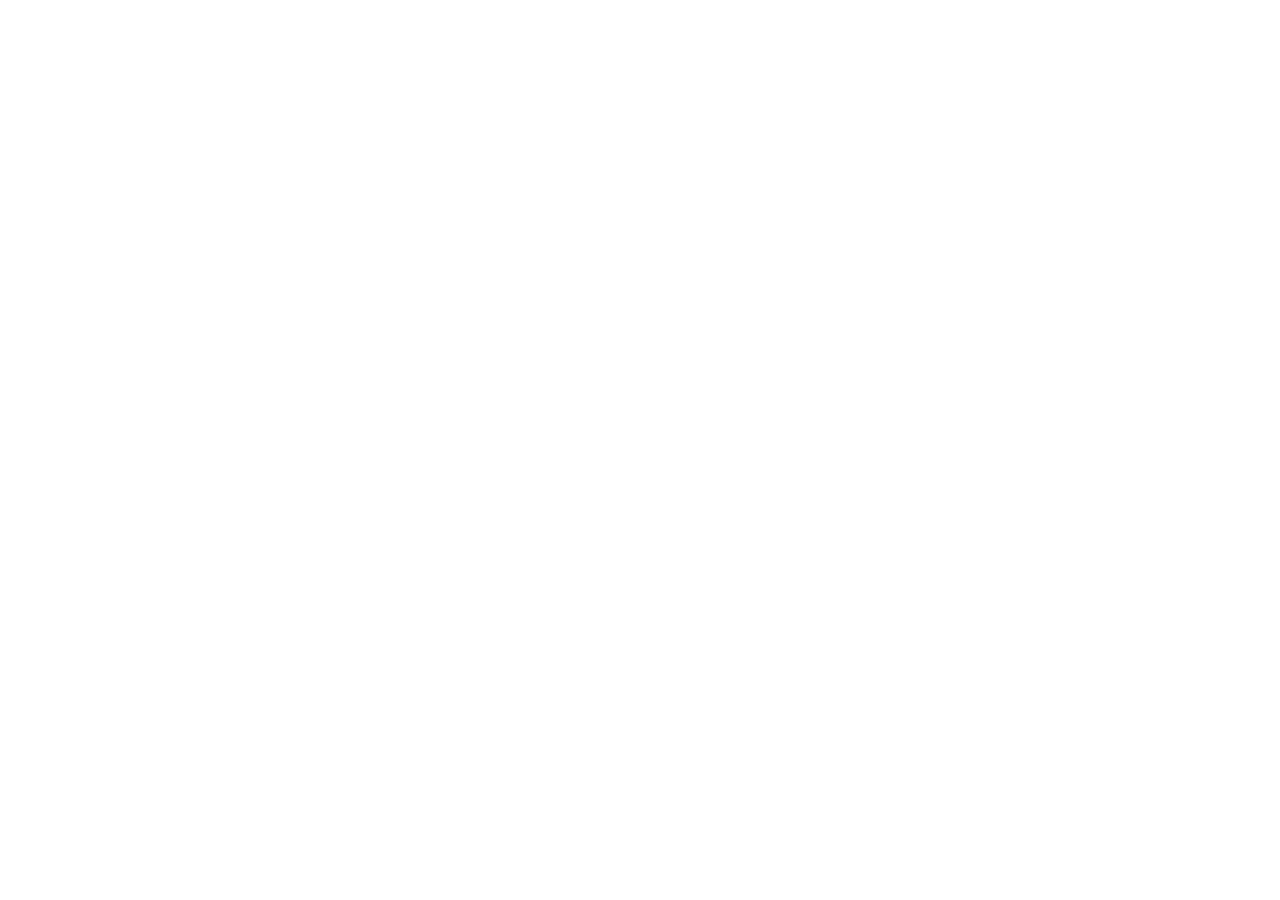
==== index.html @ 3a25a8b3 "1-oe" ====
<!DOCTYPE html>
<html lang="en">
<head>
    <meta charset="UTF-8">
    <meta name="viewport" content="width=device-width, initial-scale=1.0">
    <title>YOOOOOO</title>
    <div id="elem1"></div>
    <div id="elem2"></div>
</head>
<body>
    
</body>
</html>
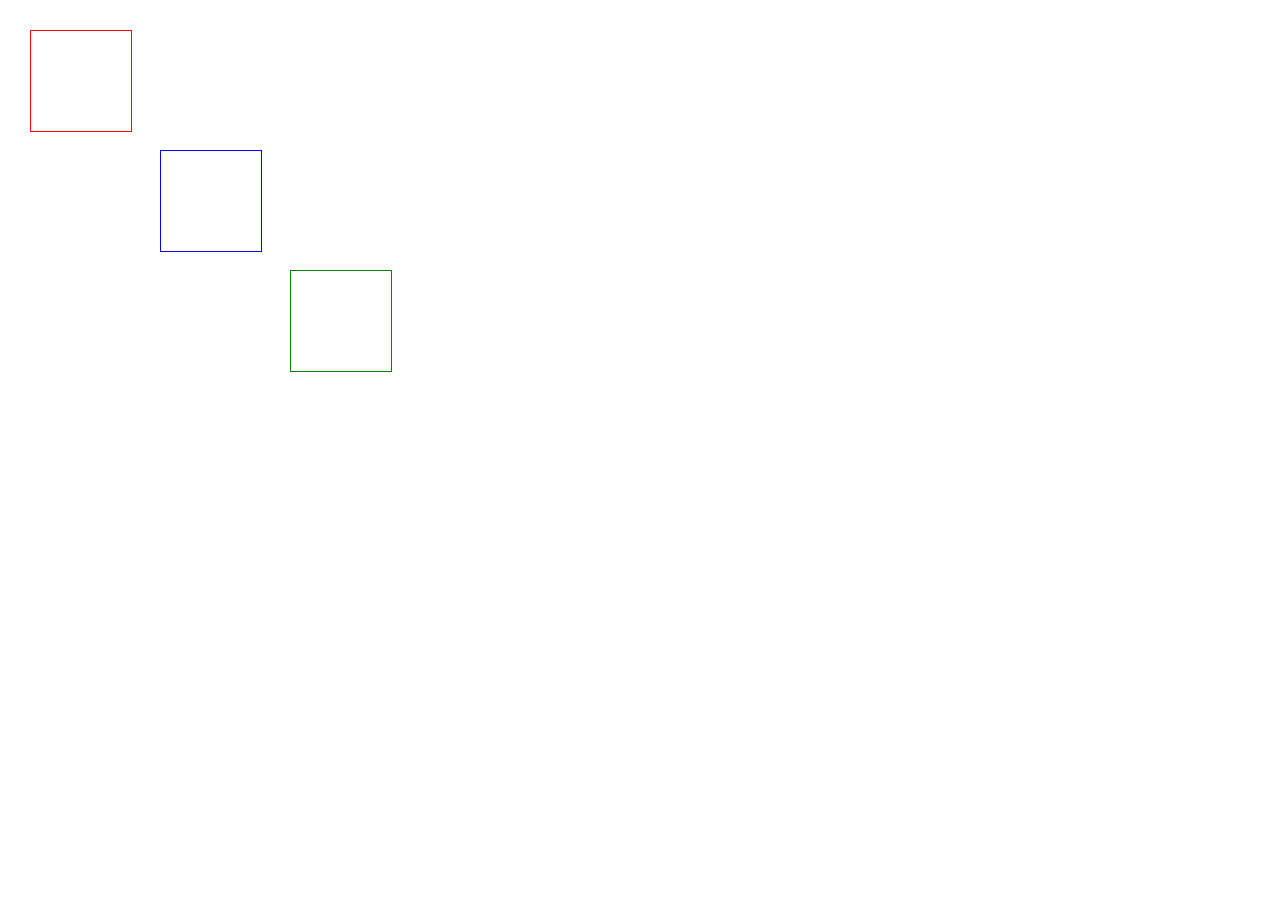
==== commit 3af24055: "gotovoe 1" ====
--- a/index.html
+++ b/index.html
@@ -4,8 +4,11 @@
     <meta charset="UTF-8">
     <meta name="viewport" content="width=device-width, initial-scale=1.0">
     <title>YOOOOOO</title>
-    <div id="elem1"></div>
-    <div id="elem2"></div>
+    <link rel="stylesheet" href="style.css">
+    <div id="parent"></div>
+    <div class="elem1"></div>
+    <div class="elem2"></div>
+    <div class="elem3"></div>
 </head>
 <body>
     
--- a/style.css
+++ b/style.css
@@ -0,0 +1,32 @@
+#parent {
+
+}
+.elem1 {
+    position: absolute;
+    top: 30px;
+    left: 30px;
+
+    width: 100px;
+    height: 100px;
+    border: 1px solid red;
+}
+
+.elem2 {
+    position: absolute;
+    top: 150px;
+    left: 160px;
+
+    width: 100px;
+    height: 100px;
+    border: 1px solid blue;
+}
+
+.elem3 {
+    position: absolute;
+    top: 270px;
+    left: 290px;
+
+    width: 100px;
+    height: 100px;
+    border: 1px solid green;
+}
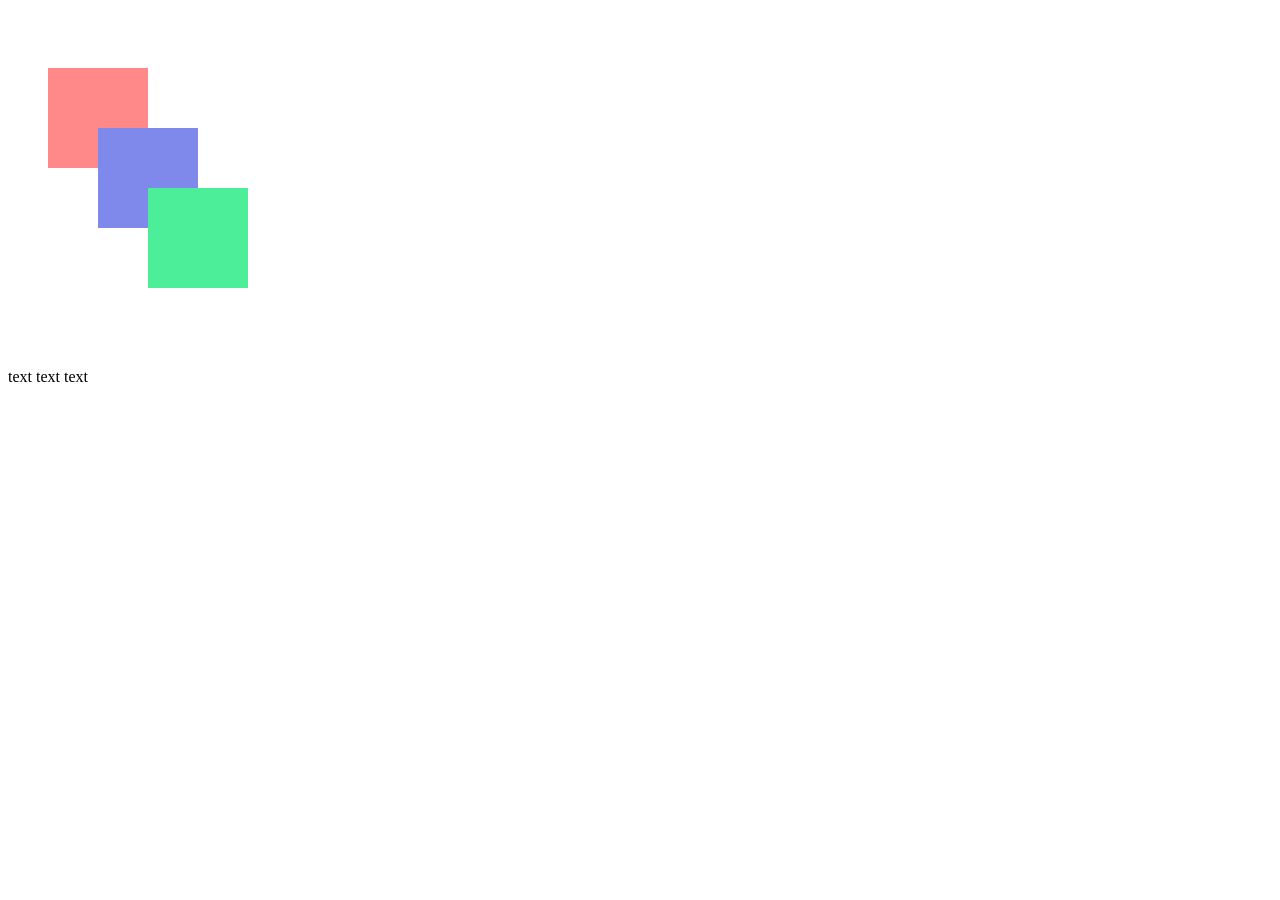
==== commit 482007bd: "5" ====
--- a/index.html
+++ b/index.html
@@ -9,6 +9,7 @@
     <div class="elem1"></div>
     <div class="elem2"></div>
     <div class="elem3"></div>
+    text text text
 </head>
 <body>
     
--- a/style.css
+++ b/style.css
@@ -2,31 +2,30 @@
 
 }
 .elem1 {
-    position: absolute;
-    top: 30px;
-    left: 30px;
-
     width: 100px;
+    position: relative;
+    top: 60px;
+    left: 40px;
     height: 100px;
-    border: 1px solid red;
+    margin-bottom: 20px;
+    background-color: #FF8888;
 }
 
 .elem2 {
-    position: absolute;
-    top: 150px;
-    left: 160px;
-
     width: 100px;
+    position: relative;
+    left: 90px;
     height: 100px;
-    border: 1px solid blue;
+    margin-bottom: 20px;
+    background-color: #7E89EB;
 }
 
 .elem3 {
-    position: absolute;
-    top: 270px;
-    left: 290px;
-
     width: 100px;
+    position: relative;
+    top: -60px;
+    left: 140px;
     height: 100px;
-    border: 1px solid green;
-}+    margin-bottom: 20px;
+    background-color: #4DEE99;
+}
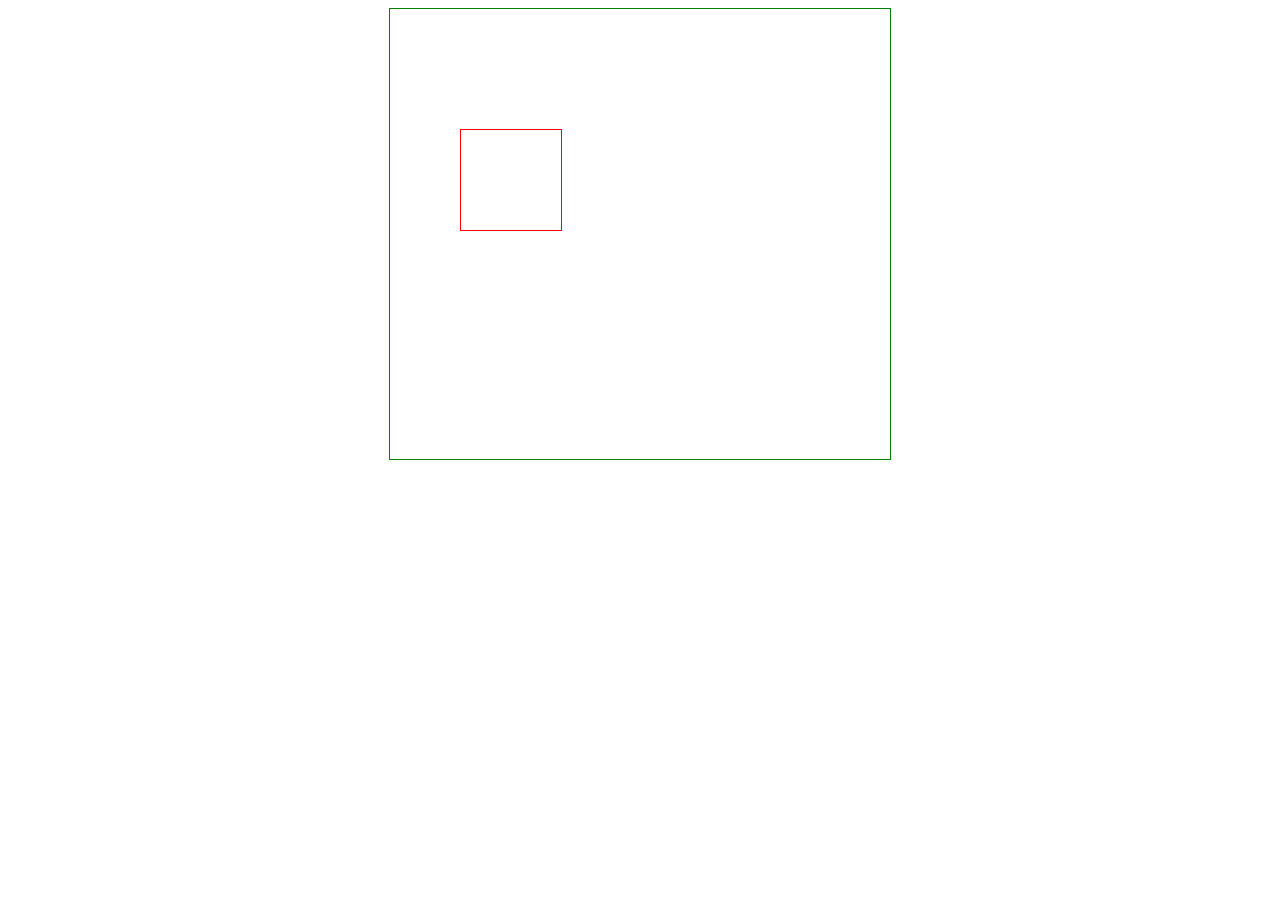
==== commit c950906e: "6" ====
--- a/index.html
+++ b/index.html
@@ -5,11 +5,12 @@
     <meta name="viewport" content="width=device-width, initial-scale=1.0">
     <title>YOOOOOO</title>
     <link rel="stylesheet" href="style.css">
-    <div id="parent"></div>
     <div class="elem1"></div>
     <div class="elem2"></div>
     <div class="elem3"></div>
-    text text text
+    <div id="parent">
+	<div id="child"></div>
+</div>
 </head>
 <body>
     
--- a/style.css
+++ b/style.css
@@ -1,31 +1,17 @@
+
 #parent {
-
+    position: relative;
+	width: 500px;
+	height: 450px;
+	margin: 0 auto;
+	border: 1px solid green;
 }
-.elem1 {
-    width: 100px;
-    position: relative;
-    top: 60px;
-    left: 40px;
-    height: 100px;
-    margin-bottom: 20px;
-    background-color: #FF8888;
-}
-
-.elem2 {
-    width: 100px;
-    position: relative;
-    left: 90px;
-    height: 100px;
-    margin-bottom: 20px;
-    background-color: #7E89EB;
-}
-
-.elem3 {
-    width: 100px;
-    position: relative;
-    top: -60px;
-    left: 140px;
-    height: 100px;
-    margin-bottom: 20px;
-    background-color: #4DEE99;
-}
+#child {
+    position: absolute;
+	top: 120px;
+	left: 70px;
+	margin: auto;
+	width: 100px;
+	height: 100px;
+	border: 1px solid red;
+}
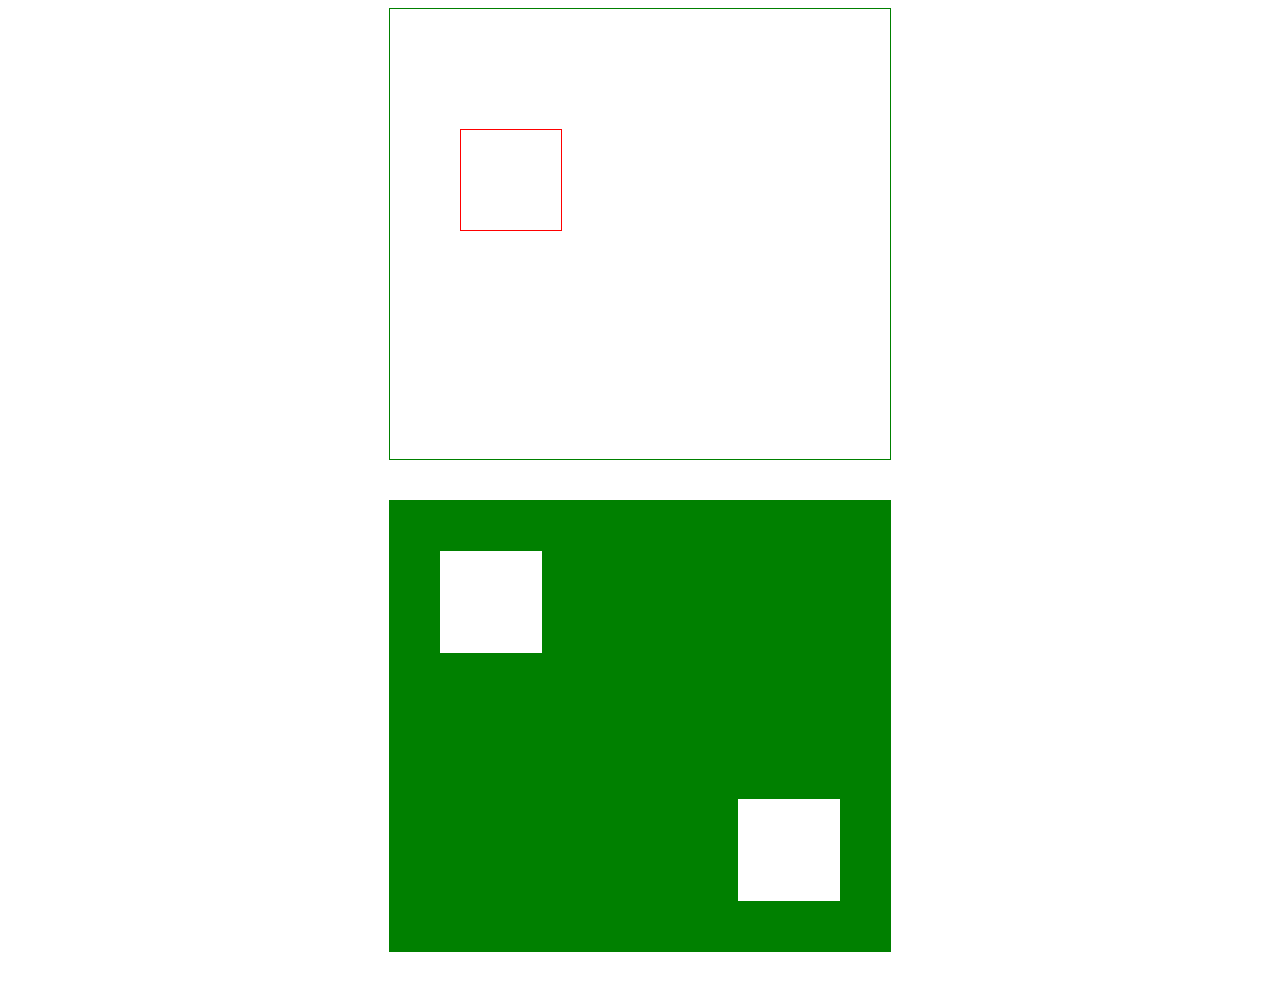
==== commit bbb6c43c: "7" ====
--- a/index.html
+++ b/index.html
@@ -9,7 +9,11 @@
     <div class="elem2"></div>
     <div class="elem3"></div>
     <div id="parent">
-	<div id="child"></div>
+    <div id="child"></div>
+</div>
+<div id="parentpok">
+    <div id="child1"></div>
+    <div id="child2"></div>
 </div>
 </head>
 <body>
--- a/style.css
+++ b/style.css
@@ -14,4 +14,32 @@
 	width: 100px;
 	height: 100px;
 	border: 1px solid red;
+}
+#parentpok {
+    position: relative;
+    width: 500px;
+    height: 450px;
+    margin: 40px auto; 
+    border: 1px solid green;
+    background-color: green;
+}
+#child1 {
+    position: absolute;
+    top: 50px; 
+    left: 50px;
+    width: 100px;
+    height: 100px;
+    border: 1px solid white;
+    margin: auto;
+    background-color: white;
+}
+#child2 {
+    position: absolute;
+    margin: auto;
+    bottom: 50px;
+    right: 50px;
+    width: 100px;
+    height: 100px;
+    border: 1px solid white;
+    background-color: white;
 }
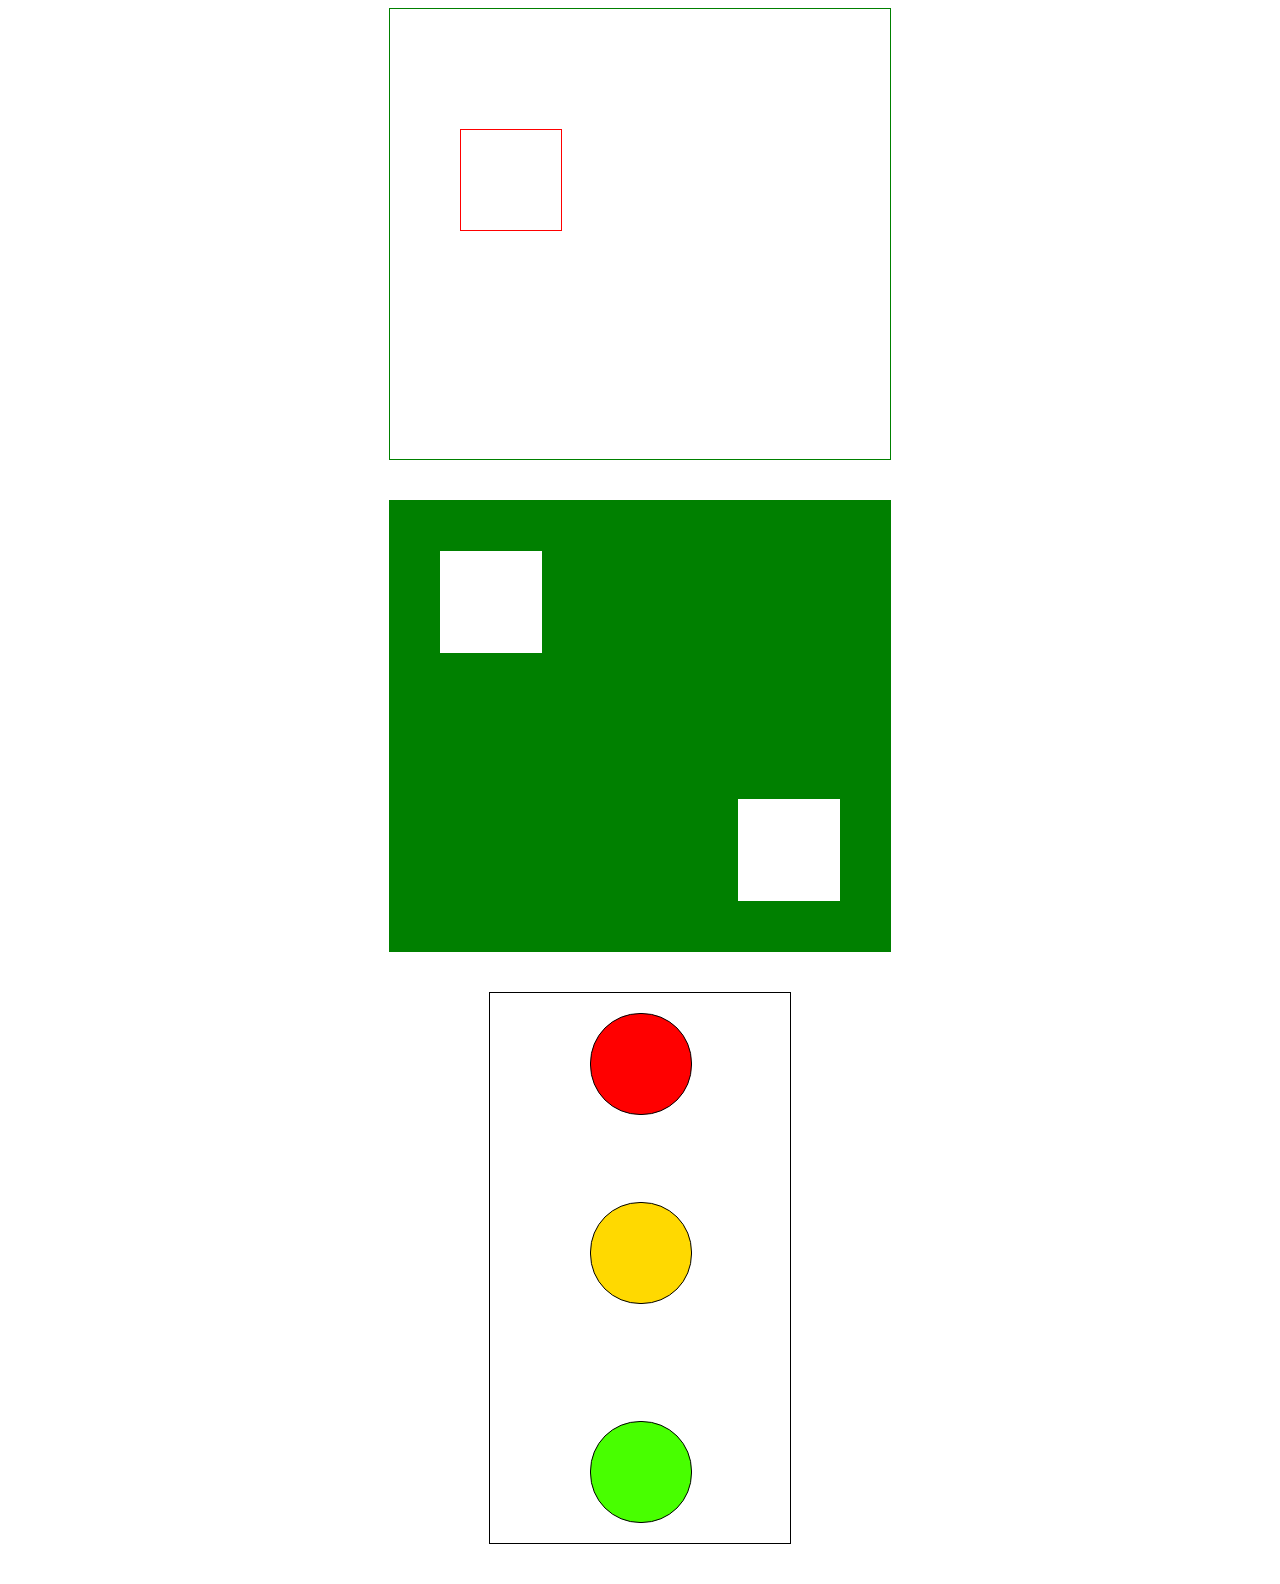
==== commit 21085d4f: "8" ====
--- a/index.html
+++ b/index.html
@@ -8,13 +8,18 @@
     <div class="elem1"></div>
     <div class="elem2"></div>
     <div class="elem3"></div>
-    <div id="parent">
+<div id="parent">
     <div id="child"></div>
 </div>
 <div id="parentpok">
     <div id="child1"></div>
     <div id="child2"></div>
 </div>
+<div id="parentsvet">
+    <div id="child3"></div>
+    <div id="child4"></div>
+    <div id="child5"></div>
+</div>
 </head>
 <body>
     
--- a/style.css
+++ b/style.css
@@ -42,4 +42,46 @@
     height: 100px;
     border: 1px solid white;
     background-color: white;
+}
+#parentsvet{
+   position: relative;
+    width: 300px;
+    height: 550px;
+    margin: 40px auto; 
+    border: 1px solid rgb(0, 0, 0);
+    background-color: rgb(255, 255, 255);
+}
+#child3 {
+    position: absolute;
+    margin: auto;
+    top: 20px;
+    left: 100px;
+    width: 100px;
+    height: 100px;
+    border: 1px solid rgb(0, 0, 0);
+    background-color: red;
+    border-radius: 50px;
+}
+#child4 {
+    position: absolute;
+    margin: auto;
+    top: 20px;
+    left: 100px;
+    bottom: 50px;
+    width: 100px;
+    height: 100px;
+    border: 1px solid rgb(0, 0, 0);
+    background-color: rgb(255, 217, 0);
+    border-radius: 50px;
+}
+#child5 {
+    position: absolute;
+    margin: auto;
+    bottom: 20px;
+    left: 100px;
+    width: 100px;
+    height: 100px;
+    border: 1px solid rgb(0, 0, 0);
+    background-color: rgb(72, 255, 0);
+    border-radius: 50px;
 }
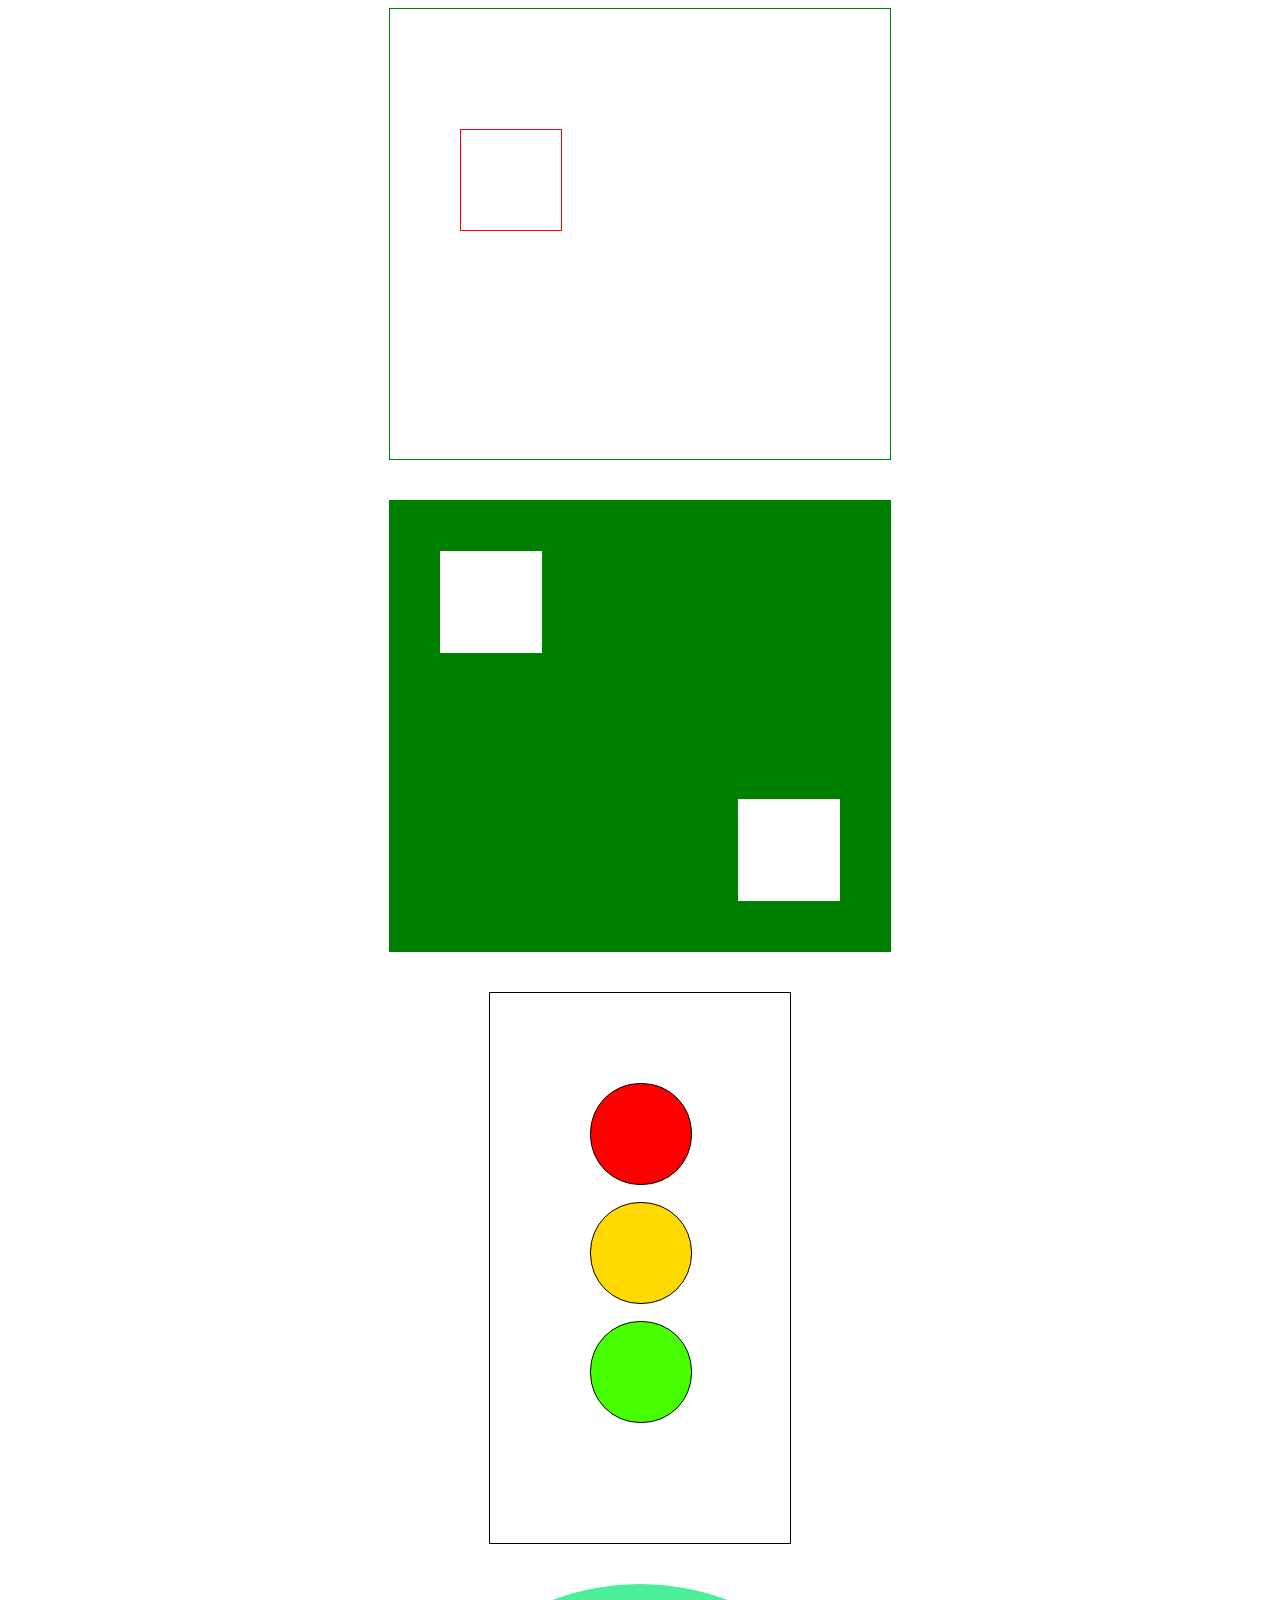
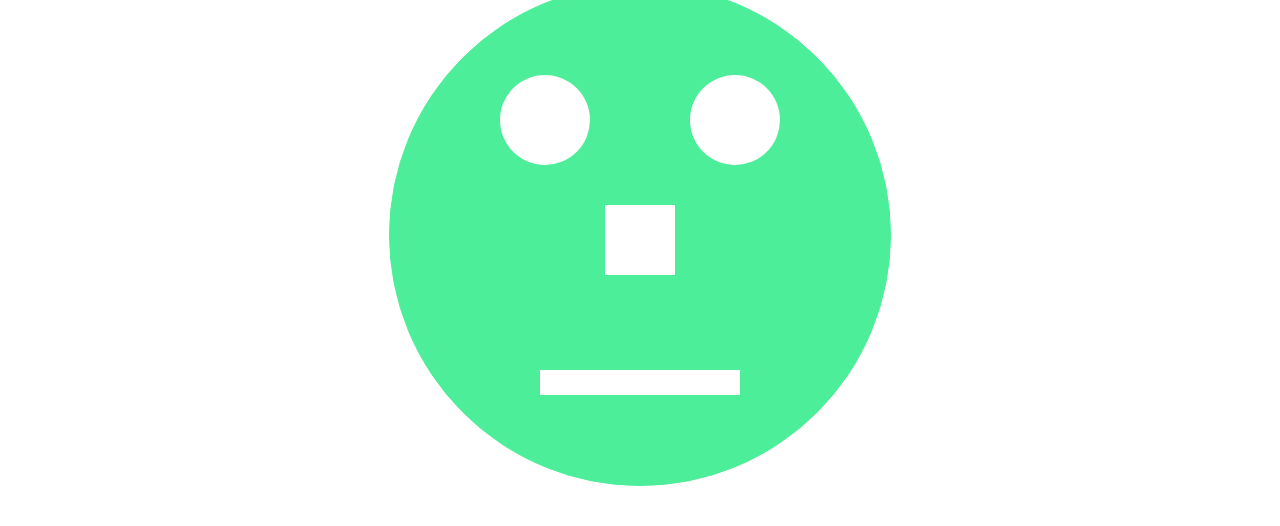
==== commit 54963eca: "9" ====
--- a/index.html
+++ b/index.html
@@ -20,6 +20,12 @@
     <div id="child4"></div>
     <div id="child5"></div>
 </div>
+<div id="parentface">
+    <div id="child6"></div>
+    <div id="child7"></div>
+    <div id="child8"></div>
+    <div id="child9"></div>
+</div>
 </head>
 <body>
     
--- a/style.css
+++ b/style.css
@@ -54,7 +54,7 @@
 #child3 {
     position: absolute;
     margin: auto;
-    top: 20px;
+    top: 90px;
     left: 100px;
     width: 100px;
     height: 100px;
@@ -77,11 +77,59 @@
 #child5 {
     position: absolute;
     margin: auto;
-    bottom: 20px;
+    bottom: 120px;
     left: 100px;
     width: 100px;
     height: 100px;
     border: 1px solid rgb(0, 0, 0);
     background-color: rgb(72, 255, 0);
     border-radius: 50px;
+}
+#parentface{
+    position: relative;
+    width: 500px;
+    height: 500px;
+    margin: 40px auto;  
+    border: 1px solid #4DEE99;;
+    background-color: #4DEE99;
+    border-radius: 550px;
+}
+#child6 {
+    position: absolute;
+    margin: auto;
+    position: absolute;
+    top: 90px;
+    left: 110px;
+    width: 90px;
+    height: 90px;
+    background-color: white;
+    border-radius: 50px;
+}
+#child7 {
+    position: absolute;
+    margin: auto;
+    position: absolute;
+    top: 90px;
+    right: 110px;
+    width: 90px;
+    height: 90px;
+    background-color: white;
+    border-radius: 50px;
+}
+#child8 {
+    position: absolute;
+    top: 220px;
+    left: 215px;
+    width: 70px;
+    height: 70px;
+    margin: auto;
+    background-color: white;
+}
+#child9 {
+    position: absolute;
+    bottom: 90px;
+    left: 150px;
+    width: 200px;
+    height: 25px;
+    background-color: white;
 }
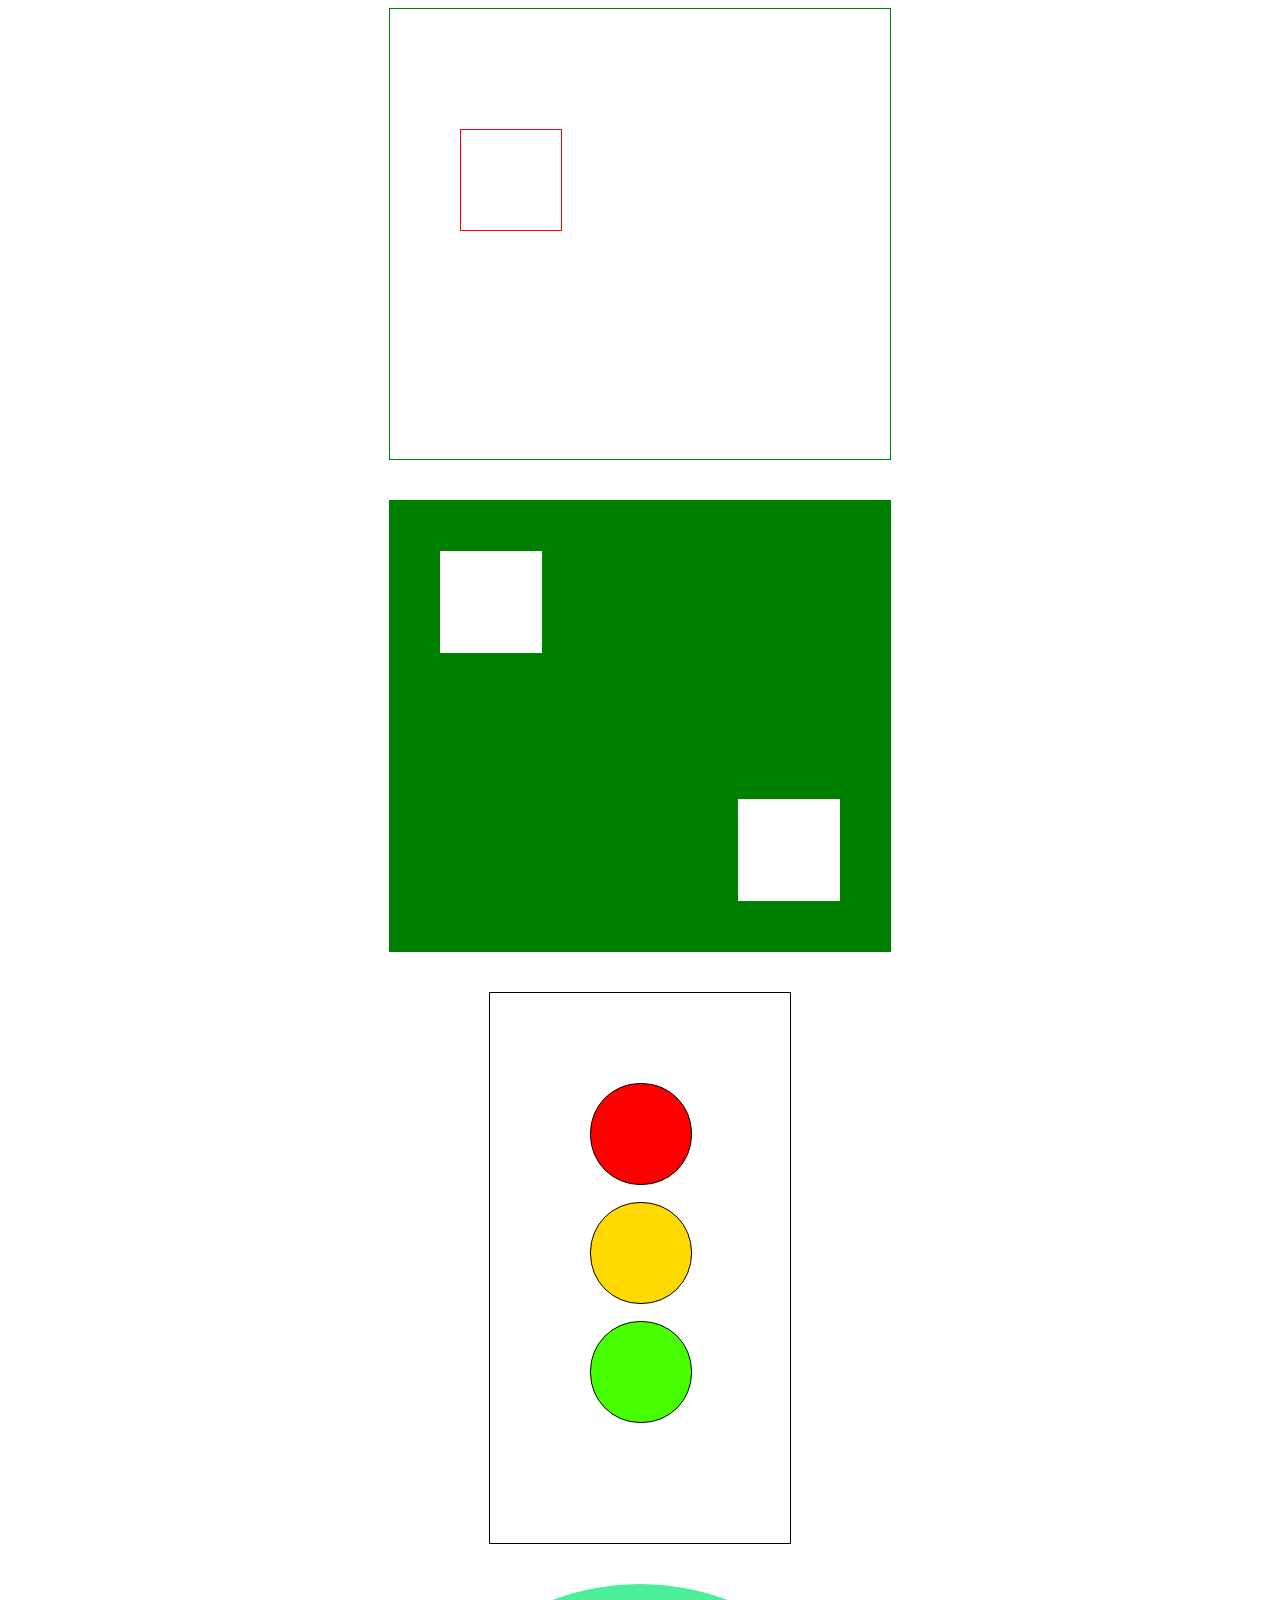
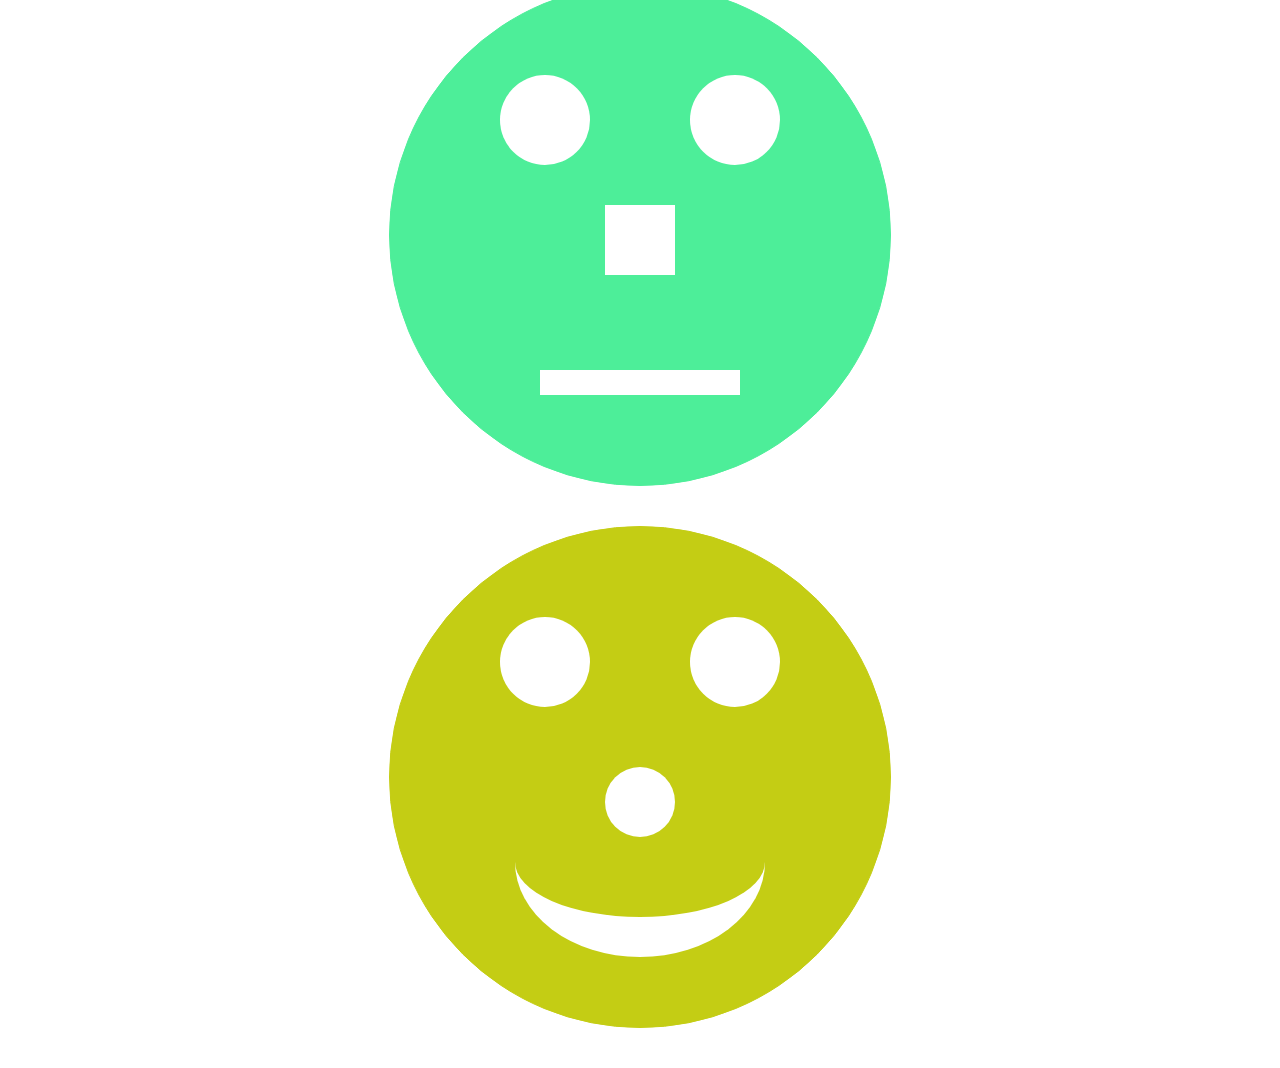
==== commit b965f12d: "10" ====
--- a/index.html
+++ b/index.html
@@ -26,6 +26,12 @@
     <div id="child8"></div>
     <div id="child9"></div>
 </div>
+<div id="parentclown">
+    <div id="child10"></div>
+    <div id="child11"></div>
+    <div id="child12"></div>
+    <div id="child13"></div>
+</div>
 </head>
 <body>
     
--- a/style.css
+++ b/style.css
@@ -132,4 +132,55 @@
     width: 200px;
     height: 25px;
     background-color: white;
+}
+#parentclown{
+    position: relative;
+    width: 500px;
+    height: 500px;
+    margin: 40px auto;  
+    border: 1px solid #C4CD14;;
+    background-color: #C4CD14;
+    border-radius: 550px;
+}
+#child10 {
+    position: absolute;
+    margin: auto;
+    position: absolute;
+    top: 90px;
+    left: 110px;
+    width: 90px;
+    height: 90px;
+    background-color: white;
+    border-radius: 50px;
+}
+#child11 {
+    position: absolute;
+    margin: auto;
+    position: absolute;
+    top: 90px;
+    right: 110px;
+    width: 90px;
+    height: 90px;
+    background-color: white;
+    border-radius: 50px;
+}
+#child12 {
+    position: absolute;
+    top: 240px;
+    left: 215px;
+    width: 70px;
+    height: 70px;
+    margin: auto;
+    background-color: white;
+    border-radius: 50px;
+}
+#child13 {
+    position: absolute;
+    bottom: 70px;
+    left: 125px;
+    width: 250px;
+    height: 150px;
+    border-bottom: 40px solid white;
+    border-radius: 100%;
+    margin: auto;
 }
